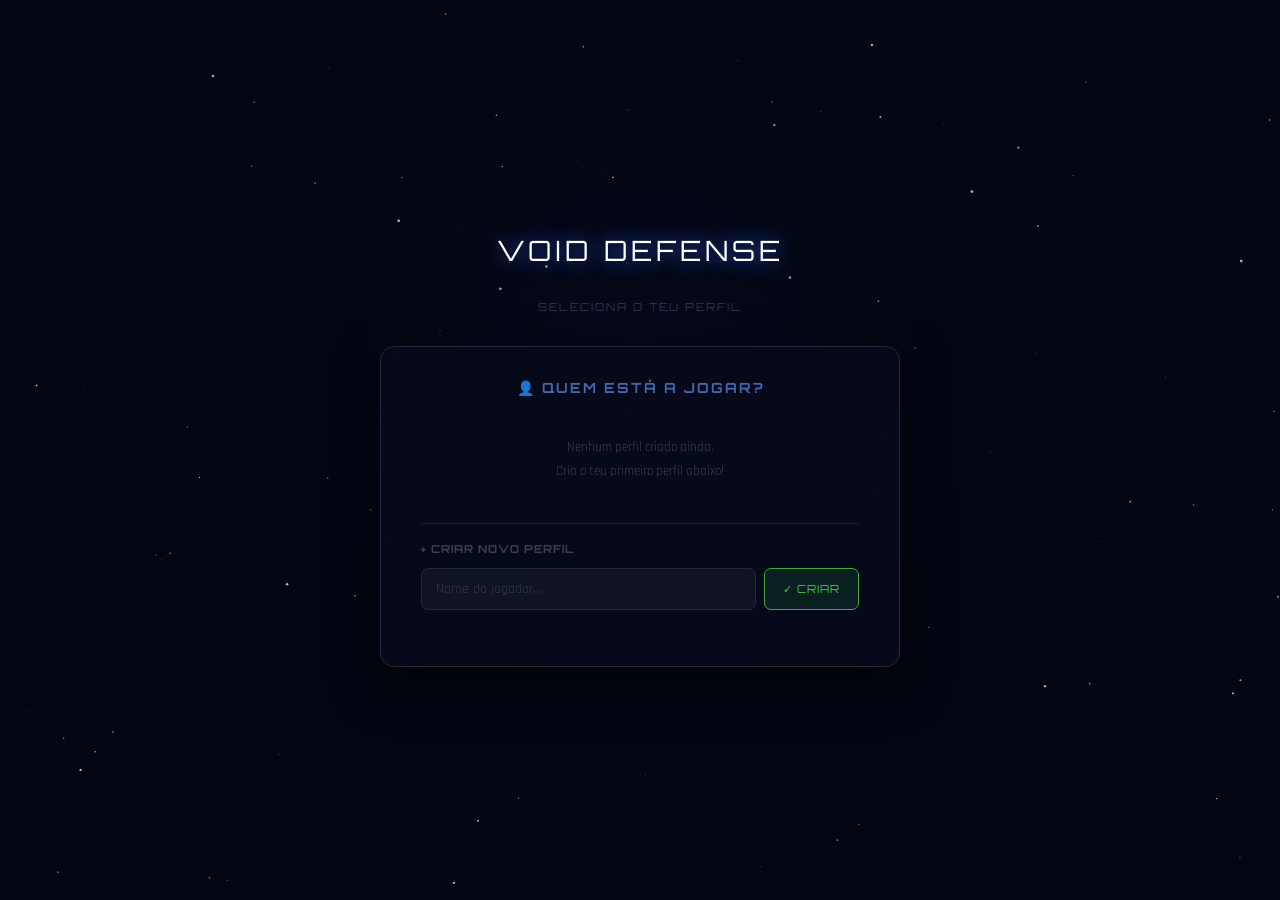
==== game.html @ 189f4046 "Add files via upload" ====
<!DOCTYPE html>
<html lang="pt">
<head>
<meta charset="UTF-8">
<meta name="viewport" content="width=device-width,initial-scale=1.0">
<title>Void Defense — Jogo</title>
<link href="https://fonts.googleapis.com/css2?family=Orbitron:wght@400;700;900&family=Rajdhani:wght@400;600;700&display=swap" rel="stylesheet">
<link rel="stylesheet" href="css/style.css">
<style>
/* ── Painel de teclas (overlay) ── */
#keys-panel{display:none;position:fixed;top:50%;left:50%;transform:translate(-50%,-50%);
  background:rgba(4,8,22,0.97);border:1px solid #2a3a5a;border-radius:12px;
  padding:24px 32px;z-index:999;min-width:320px;}
#keys-panel.show{display:block;}
#keys-panel h3{font-family:'Orbitron',sans-serif;font-size:13px;color:#88ccff;margin-bottom:14px;text-align:center;}
#keys-panel table{width:100%;border-collapse:collapse;}
#keys-panel td{padding:4px 8px;font-size:12px;font-family:'Rajdhani',sans-serif;}
#keys-panel td:first-child{color:#ffd700;font-weight:bold;width:80px;}
#keys-panel td:last-child{color:#e8eaf0;}
#keys-panel tr:hover td{background:rgba(255,255,255,0.04);}
/* ── Pause overlay ── */
#pause-overlay{display:none;position:fixed;top:0;left:0;width:100%;height:100%;
  background:rgba(0,0,0,0.7);z-index:997;align-items:center;justify-content:center;}
#pause-overlay.show{display:flex;}
#pause-overlay h1{font-family:'Orbitron',sans-serif;font-size:52px;color:#fff;
  text-shadow:0 0 30px #4488ff;}
/* ══ BARRA DE TROPAS ════════════════════════════════════════════════ */
#troop-bar{
  position:fixed;height:68px;
  background:linear-gradient(to bottom,rgba(4,8,22,0.97),rgba(2,4,14,0.99));
  border-top:1px solid #1a2436;
  display:flex;align-items:center;padding:0 8px 0 14px;gap:5px;z-index:10;
  transform-origin:bottom left;box-sizing:border-box;
  box-shadow:0 -4px 20px rgba(0,0,0,0.6);
}
.troop-slot{
  display:flex;flex-direction:column;align-items:center;justify-content:center;
  width:94px;height:56px;border:1px solid #1e2a3a;border-radius:7px;
  background:rgba(255,255,255,0.03);cursor:pointer;position:relative;
  transition:.12s;flex-shrink:0;
}
.troop-slot:hover{border-color:#3366cc;background:rgba(20,60,180,0.14);}
.troop-slot.active{
  border-color:#44cc44;border-width:2px;
  background:rgba(10,120,50,0.20);
  box-shadow:0 0 12px rgba(50,200,80,0.35);
}
.troop-slot.no-gold{opacity:.32;pointer-events:none;}
.troop-slot .key{
  position:absolute;top:3px;left:5px;
  font-family:'Orbitron',sans-serif;font-size:8px;
  color:#334;background:rgba(0,0,0,0.5);padding:0 3px;border-radius:2px;
}
.troop-slot.active .key{color:#22bb44;}
.troop-slot .dot{width:16px;height:16px;border-radius:3px;margin-bottom:2px;flex-shrink:0;box-shadow:0 1px 5px rgba(0,0,0,0.6);}
.troop-slot .name{font-family:'Orbitron',sans-serif;font-size:8px;color:#b0bcc8;text-align:center;max-width:88px;overflow:hidden;text-overflow:ellipsis;white-space:nowrap;}
.troop-slot.active .name{color:#44ee66;}
.troop-slot .cost{font-family:'Orbitron',sans-serif;font-size:8px;color:#aa8822;margin-top:1px;}
.troop-slot.active .cost{color:#ffe055;}
.troop-slot.mtn{border-color:#5a6a5a;}.troop-slot.mtn .name::before{content:'⛰ ';}
.troop-slot.support{border-color:#664488;}
/* ══ BOTÕES FLUTUANTES ══════════════════════════════════════════════ */
.game-btn{
  position:fixed;z-index:20;
  font-family:'Orbitron',sans-serif;font-size:9px;letter-spacing:0.5px;
  background:rgba(3,6,18,0.9);border:1px solid #1e2a3a;
  color:#445566;padding:5px 10px;border-radius:5px;cursor:pointer;transition:.12s;
}
.game-btn:hover{border-color:#334455;color:#8899aa;}
#btn-menu{top:6px;left:6px;}
#btn-menu:hover{border-color:#aa4422;color:#ff7755;}
#btn-keys{top:62px;right:84px;}
#btn-keys:hover{border-color:#aa8822;color:#ffd044;}
#btn-pause{top:62px;right:4px;}
#btn-pause:hover{border-color:#2255aa;color:#6699dd;}

/* ══ MINI-JANELA (Picture-in-Picture) ══════════════════════════════ */
#btn-pip{top:6px;right:6px;}
#btn-pip:hover{border-color:#7733cc;color:#bb88ff;}

#pip-window{
  display:none;position:fixed;z-index:500;
  width:340px;height:255px;
  background:#03050c;
  border:2px solid #3a4a6a;border-radius:10px;
  overflow:hidden;
  box-shadow:0 12px 40px rgba(0,0,0,0.7);
  cursor:move;
  resize:both;
  min-width:240px;min-height:180px;
  max-width:680px;max-height:520px;
}
#pip-window.show{display:block;}
#pip-header{
  height:26px;background:rgba(10,15,30,0.95);
  display:flex;align-items:center;justify-content:space-between;
  padding:0 8px;border-bottom:1px solid #2a3a5a;
  font-family:'Orbitron',sans-serif;font-size:9px;color:#6688aa;
  user-select:none;
}
#pip-close{cursor:pointer;color:#553333;font-size:13px;padding:0 4px;}
#pip-close:hover{color:#ff6666;}
#pip-canvas-wrap{width:100%;height:calc(100% - 26px);position:relative;overflow:hidden;}
#pip-canvas-wrap canvas{position:absolute;top:0;left:0;width:100%;height:100%;}
#pip-resize-handle{
  position:absolute;bottom:2px;right:2px;width:12px;height:12px;
  cursor:nwse-resize;opacity:0.4;
}

/* ── Modal de upgrade de torre (diferente do menu de construção) ── */
#upgrade-modal{display:none;position:fixed;background:rgba(6,10,24,0.98);
  border:1px solid #4488ff;border-radius:10px;padding:16px;width:240px;z-index:50;
  box-shadow:0 8px 24px rgba(0,0,0,0.5);}
#upgrade-modal.show{display:block;}
#upgrade-modal .hdr{display:flex;justify-content:space-between;align-items:center;
  margin-bottom:10px;padding-bottom:8px;border-bottom:1px solid #2a3a5a;}
#upgrade-modal .hdr h4{font-family:'Orbitron',sans-serif;font-size:12px;color:#fff;}
#upgrade-modal .hdr .close{cursor:pointer;color:#667788;font-size:14px;}
#upgrade-modal .hdr .close:hover{color:#ff6666;}
#upgrade-modal .lvl-track{display:flex;gap:4px;margin-bottom:12px;}
#upgrade-modal .lvl-dot{flex:1;height:6px;border-radius:3px;background:#1a2438;}
#upgrade-modal .lvl-dot.filled{background:#4488ff;}
#upgrade-modal .stat-compare{display:grid;grid-template-columns:1fr auto auto;
  gap:4px 8px;font-size:11px;margin-bottom:12px;align-items:center;}
#upgrade-modal .stat-compare .lbl{color:#8892aa;}
#upgrade-modal .stat-compare .cur{color:#e8eaf0;text-align:right;}
#upgrade-modal .stat-compare .nxt{color:#44ff88;text-align:right;font-weight:bold;}
#upgrade-modal .arrow{color:#445566;font-size:9px;}
#upgrade-modal button{width:100%;padding:9px;font-family:'Orbitron',sans-serif;
  font-size:10px;border-radius:6px;cursor:pointer;border:1px solid;margin-bottom:6px;}
#upgrade-modal .btn-up{background:rgba(0,150,255,0.15);border-color:#4488ff;color:#88ccff;}
#upgrade-modal .btn-up:hover{background:rgba(0,170,255,0.25);}
#upgrade-modal .btn-up:disabled{opacity:.35;cursor:not-allowed;}
#upgrade-modal .btn-sell{background:rgba(200,50,50,0.12);border-color:#cc4422;color:#ff6644;}
#upgrade-modal .btn-sell:hover{background:rgba(220,60,60,0.22);}
#upgrade-modal .maxed{text-align:center;color:#ffd700;font-family:'Orbitron',sans-serif;
  font-size:11px;padding:10px 0;}
#upgrade-modal .aura-info{font-size:11px;color:#cc99ff;line-height:1.5;margin-bottom:12px;}

/* ── Ecrã de boas-vindas (explica mecânicas) ── */
#intro-overlay{display:none;position:fixed;top:0;left:0;width:100%;height:100%;
  background:rgba(0,0,0,0.85);z-index:1000;align-items:center;justify-content:center;}
#intro-overlay.show{display:flex;}
#intro-box{background:rgba(6,10,24,0.98);border:1px solid #2a3a5a;border-radius:14px;
  padding:32px 40px;max-width:560px;width:90%;max-height:85vh;overflow-y:auto;}
#intro-box h2{font-family:'Orbitron',sans-serif;font-size:18px;color:#fff;
  text-align:center;margin-bottom:6px;text-shadow:0 0 16px #3366ff;}
#intro-box .sub{text-align:center;font-size:11px;color:#556677;margin-bottom:20px;}
.intro-row{display:flex;align-items:flex-start;gap:12px;margin-bottom:14px;
  padding:10px;background:rgba(255,255,255,0.03);border-radius:8px;border:1px solid #1a2438;}
.intro-icon{font-size:20px;width:32px;text-align:center;flex-shrink:0;}
.intro-text strong{display:block;font-family:'Orbitron',sans-serif;font-size:11px;margin-bottom:3px;}
.intro-text span{font-size:12px;color:#9aa8ba;line-height:1.4;}
#intro-box button{width:100%;margin-top:12px;padding:13px;font-family:'Orbitron',sans-serif;
  font-size:13px;letter-spacing:1px;background:#0a2212;border:2px solid #44cc44;
  color:#44ff66;border-radius:8px;cursor:pointer;}
#intro-box button:hover{background:#0e3018;}
</style>
</head>
<body>
<canvas id="gc"></canvas>

<!-- Barra de tropas (baixo) -->
<div id="troop-bar"></div>

<!-- Botões flutuantes -->
<button id="btn-menu"  class="game-btn" onclick="goToMenu()">☰ MENU</button>
<button id="btn-keys"  class="game-btn" onclick="toggleKeys()">? TECLAS</button>
<button id="btn-pause" class="game-btn" onclick="togglePause()">⏸ PAUSA</button>
<button id="btn-pip"   class="game-btn" onclick="togglePip()" title="Mini-janela: continua a ver o jogo enquanto navegas noutra zona da página">🗗 MINI-JANELA</button>

<!-- Mini-janela arrastável (picture-in-picture do jogo) -->
<div id="pip-window">
  <div id="pip-header">
    <span>🎮 VOID DEFENSE — em curso</span>
    <span id="pip-close" onclick="togglePip()">✕</span>
  </div>
  <div id="pip-canvas-wrap"></div>
  <div id="pip-resize-handle">⤡</div>
</div>

<!-- Overlay de pausa -->
<div id="pause-overlay">
  <div style="text-align:center;">
    <h1>PAUSADO</h1>
    <p style="color:#8892aa;font-family:Rajdhani,sans-serif;font-size:16px;margin-top:12px;">Prima P ou clica para continuar</p>
  </div>
</div>

<!-- Painel de teclas -->
<div id="keys-panel">
  <h3>📋 CONTROLOS</h3>
  <table>
    <tr><td>1 — 5</td><td>Selecionar tropa do loadout</td></tr>
    <tr><td>N / ESPAÇO</td><td>Próxima onda</td></tr>
    <tr><td>P</td><td>Pausar / Continuar</td></tr>
    <tr><td>S</td><td>Guardar jogo</td></tr>
    <tr><td>C</td><td>Abrir Codex</td></tr>
    <tr><td>? ou /</td><td>Mostrar/ocultar este painel</td></tr>
    <tr><td>ESC</td><td>Cancelar / Fechar overlays</td></tr>
    <tr><td>⛏ botão</td><td>Modo destruição de pedras ($40)</td></tr>
    <tr><td>Click mapa</td><td>Colocar tropa selecionada</td></tr>
    <tr><td>Click torre</td><td>Ver info / Upgrade / Vender</td></tr>
    <tr><td>Click direito</td><td>Cancelar seleção</td></tr>
  </table>
  <div style="text-align:center;margin-top:14px;">
    <button onclick="toggleKeys()" style="font-family:Orbitron,sans-serif;font-size:10px;
      padding:6px 20px;border-radius:5px;cursor:pointer;background:#0a1428;
      border:1px solid #4488ff;color:#88aaff;">FECHAR</button>
  </div>
</div>

<!-- Modal de upgrade de torre -->
<div id="upgrade-modal">
  <div class="hdr">
    <h4 id="up-name">TORRE</h4>
    <span class="close" onclick="closeUpgradeModal()">✕</span>
  </div>
  <div class="lvl-track" id="up-track"></div>
  <div id="up-body"></div>
</div>

<!-- Ecrã de boas-vindas / tutorial -->
<div id="intro-overlay">
  <div id="intro-box">
    <h2>BEM-VINDO AO VOID DEFENSE</h2>
    <div class="sub">O que cada elemento do ecrã significa:</div>

    <div class="intro-row">
      <div class="intro-icon" style="color:#44cc44;">❤</div>
      <div class="intro-text">
        <strong style="color:#44cc44;">BARRA VERMELHA/VERDE (canto superior esq.) — HP DA BASE</strong>
        <span>Se chegar a 0, perdes o jogo. Inimigos que alcançam o fim do caminho tiram-te HP.</span>
      </div>
    </div>

    <div class="intro-row">
      <div class="intro-icon" style="color:#ffd700;">$</div>
      <div class="intro-text">
        <strong style="color:#ffd700;">OURO ($)</strong>
        <span>Usado para construir e fazer upgrade de torres. Ganha-se matando inimigos e completando ondas.</span>
      </div>
    </div>

    <div class="intro-row">
      <div class="intro-icon" style="color:#00ccff;">~</div>
      <div class="intro-text">
        <strong style="color:#00ccff;">ENERGIA (barra azul)</strong>
        <span>Alimenta as tuas torres — cada uma consome energia/segundo. Se acabar, as torres desligam-se! Regenera sozinha lentamente.</span>
      </div>
    </div>

    <div class="intro-row">
      <div class="intro-icon" style="color:#ff4466;">🩸</div>
      <div class="intro-text">
        <strong style="color:#ff4466;">SANGUE</strong>
        <span>Zombies derrotados largam sangue no mapa — clica em "COLETAR SANGUE" para o apanhar. Usa-o para curar a base ou ativar buffs temporários. Converte-se automaticamente em energia aos poucos.</span>
      </div>
    </div>

    <div class="intro-row">
      <div class="intro-icon">⛏</div>
      <div class="intro-text">
        <strong>DESTRUIR PEDRAS</strong>
        <span>Algumas pedras cinzentas bloqueiam o terreno. Clica no botão "⛏ PEDRAS" no topo e depois numa pedra para a destruir por ouro, libertando espaço para construir.</span>
      </div>
    </div>

    <div class="intro-row">
      <div class="intro-icon">⛰</div>
      <div class="intro-text">
        <strong>TILES DE MONTANHA</strong>
        <span>Apenas tropas especiais de montanha (Artilharia, Observador) podem ser colocadas aí — reconhece-se pela textura rochosa elevada.</span>
      </div>
    </div>

    <div class="intro-row">
      <div class="intro-icon">⌨</div>
      <div class="intro-text">
        <strong>BARRA DE TROPAS (baixo do ecrã)</strong>
        <span>O teu loadout (até 5 tropas). Clica ou usa as teclas 1-5 para selecionar, depois clica no mapa para construir.</span>
      </div>
    </div>

    <div class="intro-row">
      <div class="intro-icon">⏭</div>
      <div class="intro-text">
        <strong>SALTAR ONDA</strong>
        <span>Enquanto uma onda decorre, podes saltá-la a qualquer momento (botão laranja no painel direito). Remove os inimigos restantes e dá-te a recompensa base — mas sem o bónus de rapidez.</span>
      </div>
    </div>

    <button onclick="closeIntro()">ENTENDI — VAMOS DEFENDER A BASE!</button>
  </div>
</div>

<!-- Scripts (ordem importa!) -->
<script src="js/config.js"></script>
<script src="js/utils.js"></script>
<script src="js/particles.js"></script>
<script src="js/items.js"></script>
<script src="js/map.js"></script>
<script src="js/codex.js"></script>
<script src="js/enemy.js"></script>
<script src="js/tower.js"></script>
<script src="js/projectile.js"></script>
<script src="js/economy.js"></script>
<script src="js/waves.js"></script>
<script src="js/save.js"></script>
<script src="js/ui.js"></script>
<script src="js/game.js"></script>
<script src="js/profile.js"></script>

<script>
// ── Alinha a barra de tropas com a área real do canvas (responsivo) ──
function alignTroopBar() {
  var canvas = document.getElementById('gc');
  var bar = document.getElementById('troop-bar');
  if (!canvas || !bar) return;
  var rect = canvas.getBoundingClientRect();
  var scale = rect.width / 1280; // C.W
  bar.style.width  = (1048) + 'px';
  bar.style.left   = rect.left + 'px';
  bar.style.bottom = (window.innerHeight - rect.bottom) + 'px';
  bar.style.transform = 'scale(' + scale + ')';
}
window.addEventListener('resize', alignTroopBar);
setTimeout(alignTroopBar, 100);
setInterval(alignTroopBar, 500); // garante alinhamento mesmo após mudanças de layout

// ── Barra de tropas (HTML, sincronizada com G.loadout) ──────────
function updateTroopBar() {
  var bar = document.getElementById('troop-bar');
  if (!bar || typeof G === 'undefined') return;
  bar.innerHTML = '';

  // Label lateral
  var lbl = document.createElement('div');
  lbl.style.cssText = 'font-family:Orbitron,sans-serif;font-size:7px;color:#1e2a3a;letter-spacing:2px;writing-mode:vertical-rl;transform:rotate(180deg);flex-shrink:0;margin-right:2px;';
  lbl.textContent = 'TROPAS';
  bar.appendChild(lbl);

  var loadout = G.loadout || [];
  for (var i = 0; i < loadout.length; i++) {
    var id = loadout[i];
    var cf = C.TW_DEF[id]; if (!cf) continue;
    var canAfford = typeof ECO !== 'undefined' && ECO.can(cf.cost);
    var isActive  = typeof UI !== 'undefined' && UI.placing === id;
    var isMtn     = !!cf.mountainOnly;
    var isSupport = !!cf.support;

    var slot = document.createElement('div');
    var cls = 'troop-slot';
    if (isActive)   cls += ' active';
    if (!canAfford) cls += ' no-gold';
    if (isMtn)      cls += ' mtn';
    if (isSupport)  cls += ' support';
    slot.className = cls;
    slot.title = cf.name + (isMtn?' (⛰ só em montanha)':isSupport?' (suporte)':'')
               + '\n' + cf.desc + '\nCusto: $' + cf.cost
               + (isMtn?'\nApenas colocável em tiles de montanha (⛰)':'')
               + (isSupport?'\nNão ataca — emite aura para torres próximas':'');

    // Tecla de atalho
    var keyEl = document.createElement('span');
    keyEl.className = 'key'; keyEl.textContent = i+1;
    slot.appendChild(keyEl);

    // Dot de cor (maior, com borda)
    var dotEl = document.createElement('div');
    dotEl.className = 'dot';
    dotEl.style.background = cf.col.top;
    dotEl.style.border = '1px solid ' + (isActive ? '#44cc44' : 'rgba(0,0,0,0.4)');
    slot.appendChild(dotEl);

    // Nome
    var nameEl = document.createElement('span');
    nameEl.className = 'name';
    var nameStr = cf.name;
    if (isMtn) nameStr = '⛰ ' + nameStr;
    else if (isSupport) nameStr = '⚡ ' + nameStr;
    nameEl.textContent = nameStr;
    slot.appendChild(nameEl);

    // Custo — cor muda consoante podes pagar
    var costEl = document.createElement('span');
    costEl.className = 'cost';
    costEl.style.color = canAfford ? '#ccaa33' : '#662222';
    costEl.textContent = '$' + cf.cost;
    slot.appendChild(costEl);

    // Barra de "não podes pagar" overlay visual
    if (!canAfford) {
      var lock = document.createElement('div');
      lock.style.cssText = 'position:absolute;inset:0;border-radius:6px;background:rgba(0,0,0,0.25);display:flex;align-items:center;justify-content:center;font-size:12px;';
      lock.textContent = '🔒';
      slot.appendChild(lock);
    }

    (function(tid) {
      slot.addEventListener('click', function() {
        if (G && G.state === 'playing') {
          UI.placing = (UI.placing === tid) ? null : tid;
          UI.selT = null; G.sTwr = null;
          updateTroopBar();
        }
      });
    })(id);
    bar.appendChild(slot);
  }

  // Separador + indicador de modo destruição
  if (typeof UI !== 'undefined' && UI.destroyMode) {
    var sep = document.createElement('div');
    sep.style.cssText = 'width:1px;height:40px;background:#1e2a3a;flex-shrink:0;margin:0 4px;';
    bar.appendChild(sep);
    var dm = document.createElement('div');
    dm.style.cssText = 'display:flex;flex-direction:column;align-items:center;justify-content:center;padding:6px 10px;border:1px solid #cc8800;border-radius:7px;background:rgba(200,120,0,0.15);flex-shrink:0;cursor:pointer;';
    dm.innerHTML = '<span style="font-size:14px;">⛏</span><span style="font-family:Orbitron,sans-serif;font-size:7px;color:#ffcc44;margin-top:2px;">MODO PEDRAS</span>';
    dm.onclick = function() { if(UI) { UI.destroyMode=false; updateTroopBar(); } };
    bar.appendChild(dm);
  }
}
// Atualiza 10x/seg
setInterval(updateTroopBar, 100);

// ── Modal de upgrade de torre (substitui o pequeno painel do canvas) ──
var lastSelTower = null;
function syncUpgradeModal() {
  if (!G || typeof UI === 'undefined') return;
  var t = UI.selT;
  var modal = document.getElementById('upgrade-modal');

  if (!t || G.state !== 'playing') {
    modal.classList.remove('show');
    lastSelTower = null;
    return;
  }

  modal.classList.add('show');

  // Posiciona o modal perto da torre, dentro dos limites do ecrã
  var canvas = document.getElementById('gc');
  var rect = canvas.getBoundingClientRect();
  var scale = rect.width / 1280;
  var iso = U.iso(t.col, t.row);
  var screenX = rect.left + iso.x * scale;
  var screenY = rect.top + iso.y * scale;
  var modalW = 240;
  var left = Math.min(Math.max(8, screenX + 20), window.innerWidth - modalW - 8);
  var top  = Math.min(Math.max(8, screenY - 80), window.innerHeight - 280);
  modal.style.left = left + 'px';
  modal.style.top  = top + 'px';

  var cf = C.TW_DEF[t.type];
  document.getElementById('up-name').textContent = cf.name.toUpperCase() + (t.support ? ' ⚡' : ' LV' + t.level);

  // Track de níveis (3 pontos)
  var track = document.getElementById('up-track'); track.innerHTML = '';
  if (!t.support) {
    for (var i = 1; i <= 3; i++) {
      var dot = document.createElement('div');
      dot.className = 'lvl-dot' + (i <= t.level ? ' filled' : '');
      track.appendChild(dot);
    }
  }

  var body = document.getElementById('up-body');

  if (t.support) {
    // Torre de suporte: mostra info da aura, sem upgrade
    body.innerHTML =
      '<div class="aura-info">' +
        '⚡ Aura <b>' + t.auraType.toUpperCase() + '</b>: +' + Math.floor((t.auraMult-1)*100) + '%<br>' +
        'Raio de efeito: <b>' + t.auraRange + '</b> tiles<br>' +
        'Consumo: <b>' + t.drain + '</b> energia/s<br><br>' +
        '<span style="color:#8892aa;">Todas as torres normais dentro do raio recebem o bónus automaticamente.</span>' +
      '</div>' +
      '<button class="btn-sell" onclick="sellSelectedTower()">VENDER &nbsp;$' + t.sell + '</button>';
  } else if (t.level >= 3) {
    body.innerHTML =
      '<div class="maxed">★★ NÍVEL MÁXIMO ★★</div>' +
      buildStatRows(t, null) +
      '<button class="btn-sell" onclick="sellSelectedTower()">VENDER &nbsp;$' + t.sell + '</button>';
  } else {
    var upCost = t.getUpgCost();
    var canAfford = ECO.can(upCost);
    var nextLv = t.level; // índice do array upgDmg para o PRÓXIMO nível
    var nextDmg   = Math.floor(t.baseDmg * cf.upgDmg[nextLv]);
    var nextRange = (t.baseRange * cf.upgRange[nextLv]).toFixed(1);
    var nextRate  = (t.baseRate * cf.upgRate[nextLv]).toFixed(2);

    body.innerHTML =
      buildStatRows(t, {dmg:nextDmg, range:nextRange, rate:nextRate}) +
      '<button class="btn-up" id="up-btn" ' + (canAfford?'':'disabled') + ' onclick="upgradeSelectedTower()">' +
        '⬆ UPGRADE PARA LV' + (t.level+1) + ' &nbsp;—&nbsp; $' + upCost +
      '</button>' +
      '<button class="btn-sell" onclick="sellSelectedTower()">VENDER &nbsp;$' + t.sell + '</button>';
  }
}

function buildStatRows(t, next) {
  var rows = [['Dano', t.dmg, next?next.dmg:null],
              ['Alcance', t.range.toFixed(1), next?next.range:null],
              ['Cadência', t.rate.toFixed(2)+'/s', next?next.rate+'/s':null]];
  if (t.aoe) rows.push(['AOE', t.aoe, next?t.aoe:null]); // AOE não muda com upgrade atualmente
  var html = '<div class="stat-compare">';
  rows.forEach(function(r){
    html += '<span class="lbl">'+r[0]+'</span><span class="cur">'+r[1]+'</span>';
    html += next ? '<span class="nxt">→ '+r[2]+'</span>' : '<span></span>';
  });
  html += '</div>';
  return html;
}

function upgradeSelectedTower() {
  if (!UI.selT) return;
  var t = UI.selT, uc = t.getUpgCost();
  if (ECO.can(uc) && t.level < 3) {
    ECO.spend(uc); t.upgrade();
    if (t.level === 3) CODEX.onMaxed();
    var p = U.iso(t.col, t.row);
    PS.txt(p.x, p.y-40, 'UPGRADE LV'+t.level, '#ffd700', 12);
    syncUpgradeModal();
  }
}

function sellSelectedTower() {
  if (!UI.selT) return;
  var t = UI.selT, ip = U.iso(t.col, t.row);
  ECO.addG(t.sell); PS.txt(ip.x, ip.y-30, '+'+t.sell+' CR', C.P.gold);
  MAP.clrT(t.col, t.row);
  var idx = G.towers.indexOf(t); if (idx>=0) G.towers.splice(idx,1);
  UI.selT = null; G.sTwr = null;
  closeUpgradeModal();
}

function closeUpgradeModal() {
  UI.selT = null; G.sTwr = null;
  document.getElementById('upgrade-modal').classList.remove('show');
}

setInterval(syncUpgradeModal, 100);

// ── Mini-janela (Picture-in-Picture) ────────────────────────────
// Mostra uma cópia ao vivo do canvas principal numa janela flutuante,
// arrastável e redimensionável, sempre por cima do resto da interface.
// NOTA: isto funciona DENTRO desta página (ex: enquanto vês o Codex
// ou o painel de save). Não é possível manter o jogo a correr ao
// navegar para outra página (menu.html) — isso é uma limitação de
// qualquer site, o JS para quando se sai da página.
var pipActive = false, pipCanvas = null, pipCtx = null;

function togglePip() {
  pipActive = !pipActive;
  var win = document.getElementById('pip-window');
  win.classList.toggle('show', pipActive);
  if (pipActive && !pipCanvas) {
    pipCanvas = document.createElement('canvas');
    pipCanvas.width = 1280; pipCanvas.height = 720;
    document.getElementById('pip-canvas-wrap').appendChild(pipCanvas);
    pipCtx = pipCanvas.getContext('2d');
    requestAnimationFrame(pipLoop);
  }
}

function pipLoop() {
  if (pipActive && pipCtx && G && G.canvas) {
    pipCtx.drawImage(G.canvas, 0, 0, 1280, 720);
  }
  if (pipActive) requestAnimationFrame(pipLoop);
}

// ── Arrastar a mini-janela ──────────────────────────────────────
(function() {
  var win = document.getElementById('pip-window');
  var header = document.getElementById('pip-header');
  var dragging = false, offX = 0, offY = 0;

  // Posição inicial: canto superior direito
  win.style.top = '76px';
  win.style.right = '12px';

  header.addEventListener('mousedown', function(e) {
    dragging = true;
    var rect = win.getBoundingClientRect();
    offX = e.clientX - rect.left;
    offY = e.clientY - rect.top;
    win.style.right = 'auto'; // muda para left-based depois do primeiro drag
    e.preventDefault();
  });
  document.addEventListener('mousemove', function(e) {
    if (!dragging) return;
    var x = e.clientX - offX, y = e.clientY - offY;
    x = Math.max(0, Math.min(window.innerWidth - win.offsetWidth, x));
    y = Math.max(0, Math.min(window.innerHeight - win.offsetHeight, y));
    win.style.left = x + 'px';
    win.style.top = y + 'px';
  });
  document.addEventListener('mouseup', function() { dragging = false; });

  // Touch support (mobile)
  header.addEventListener('touchstart', function(e) {
    dragging = true;
    var t = e.touches[0], rect = win.getBoundingClientRect();
    offX = t.clientX - rect.left; offY = t.clientY - rect.top;
    win.style.right = 'auto';
  });
  document.addEventListener('touchmove', function(e) {
    if (!dragging) return;
    var t = e.touches[0];
    var x = Math.max(0, Math.min(window.innerWidth - win.offsetWidth, t.clientX - offX));
    var y = Math.max(0, Math.min(window.innerHeight - win.offsetHeight, t.clientY - offY));
    win.style.left = x + 'px'; win.style.top = y + 'px';
  });
  document.addEventListener('touchend', function() { dragging = false; });
})();

// ── Perfil ativo: guarda dados ao sair da página ────────────────
window.addEventListener('beforeunload', function() {
  if (typeof PROFILE !== 'undefined') PROFILE.save();
});
(function() {
  if (typeof PROFILE !== 'undefined') {
    var id = PROFILE.activeId();
    if (!id || !PROFILE.list().some(function(p){ return p.id === id; })) {
      window.location.href = 'login.html';
    }
  }
})();

// ── Pausa ──────────────────────────────────────────────────────
function goToMenu() {
  if (G && G.state === 'playing') {
    if (!confirm('Voltar ao menu? O jogo é guardado automaticamente.')) return;
    SAVE.save(0);
  }
  if (typeof PROFILE !== 'undefined') PROFILE.save();
  window.location.href = 'menu.html';
}
function togglePause() {
  if (!G || G.state !== 'playing') return;
  G.paused = !G.paused;
  document.getElementById('pause-overlay').classList.toggle('show', G.paused);
  document.getElementById('btn-pause').textContent = G.paused ? '▶ CONTINUAR' : '⏸ PAUSA';
}
document.getElementById('pause-overlay').addEventListener('click', togglePause);

// ── Teclas ─────────────────────────────────────────────────────
function toggleKeys() {
  var p = document.getElementById('keys-panel');
  p.classList.toggle('show');
}

// (Nota: o "saltar onda" agora é um botão sempre visível no painel direito
// do canvas — ver ui.js _wctrl/_skipBtn e game.js G.skipWave().)

// ── Ecrã de boas-vindas (mostra uma vez por sessão de jogo) ────
var introShown = false;
function closeIntro() {
  document.getElementById('intro-overlay').classList.remove('show');
  if (G) G.paused = false;
}
setInterval(function() {
  if (!G) return;
  if (G.state === 'playing' && !introShown) {
    introShown = true;
    G.paused = true;
    document.getElementById('intro-overlay').classList.add('show');
  }
  if (G.state === 'menu') introShown = false; // reset se voltar ao menu interno
}, 200);

// ── Sincroniza pausa com tecla P do game.js ────────────────────
setInterval(function(){
  if (G && G.paused !== undefined) {
    document.getElementById('pause-overlay').classList.toggle('show', G.paused);
    document.getElementById('btn-pause').textContent = G.paused ? '▶ CONTINUAR' : '⏸ PAUSA';
  }
}, 100);
</script>
</body>
</html>
---- css/style.css ----
*,*::before,*::after{box-sizing:border-box;margin:0;padding:0}
html,body{
  width:100%;height:100%;overflow:hidden;
  background:#03050c;
  display:flex;align-items:center;justify-content:center;
  font-family:'Rajdhani','Segoe UI',sans-serif;
}
canvas{display:block}
::-webkit-scrollbar{width:0;height:0}
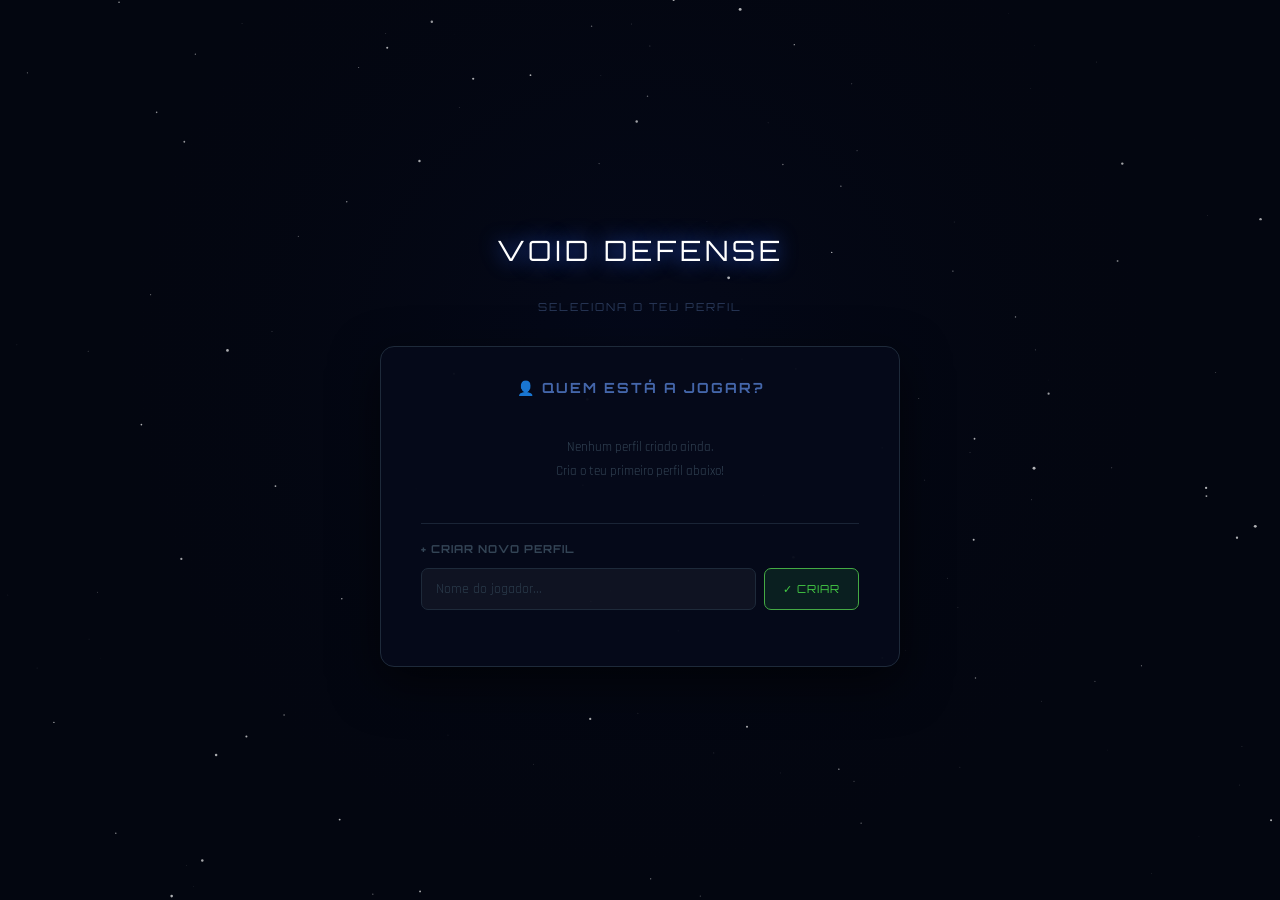
==== commit 7bea61a8: "Move todos os ficheiros do jogo para a raiz do repositorio" ====
--- a/game.html
+++ b/game.html
@@ -285,8 +285,8 @@
     <div class="intro-row">
       <div class="intro-icon">⏭</div>
       <div class="intro-text">
-        <strong>SALTAR ONDA</strong>
-        <span>Enquanto uma onda decorre, podes saltá-la a qualquer momento (botão laranja no painel direito). Remove os inimigos restantes e dá-te a recompensa base — mas sem o bónus de rapidez.</span>
+        <strong>PARAR REFORÇOS</strong>
+        <span>Enquanto uma onda decorre, podes cortar os reforços futuros a qualquer momento (botão laranja no painel direito) — mas os inimigos que já estão no mapa continuam lá, tens de os derrotar ou eles chegam à base normalmente. Recebes a recompensa base assim que o mapa ficar limpo — sem o bónus de rapidez.</span>
       </div>
     </div>
 
@@ -329,12 +329,27 @@
 setInterval(alignTroopBar, 500); // garante alinhamento mesmo após mudanças de layout
 
 // ── Barra de tropas (HTML, sincronizada com G.loadout) ──────────
-function updateTroopBar() {
+// ── Barra de tropas: construção separada da atualização visual ──
+// BUG CORRIGIDO: antes, updateTroopBar() destruía e recriava TODOS os
+// elementos a cada 100ms (setInterval). Se largasses o clique exatamente
+// quando o intervalo disparava a meio do gesto (mousedown→mouseup), o
+// elemento onde clicaste desaparecia antes do evento 'click' disparar —
+// o clique perdia-se, de forma intermitente e difícil de notar. As teclas
+// funcionavam sempre porque não dependem de elementos DOM.
+// Agora: os elementos são criados UMA VEZ (só quando o loadout muda) com
+// os seus listeners de clique permanentes; a função que corre a cada
+// 100ms só ATUALIZA classes/texto de elementos já existentes, nunca os
+// substitui.
+var troopSlotEls = {}; // tipo de torre → elemento DOM persistente
+var troopBarLoadoutSig = null;
+var troopDestroyIndicator = null;
+
+function buildTroopBar() {
   var bar = document.getElementById('troop-bar');
   if (!bar || typeof G === 'undefined') return;
   bar.innerHTML = '';
-
-  // Label lateral
+  troopSlotEls = {};
+
   var lbl = document.createElement('div');
   lbl.style.cssText = 'font-family:Orbitron,sans-serif;font-size:7px;color:#1e2a3a;letter-spacing:2px;writing-mode:vertical-rl;transform:rotate(180deg);flex-shrink:0;margin-right:2px;';
   lbl.textContent = 'TROPAS';
@@ -344,88 +359,157 @@
   for (var i = 0; i < loadout.length; i++) {
     var id = loadout[i];
     var cf = C.TW_DEF[id]; if (!cf) continue;
-    var canAfford = typeof ECO !== 'undefined' && ECO.can(cf.cost);
-    var isActive  = typeof UI !== 'undefined' && UI.placing === id;
-    var isMtn     = !!cf.mountainOnly;
-    var isSupport = !!cf.support;
+    var isMtn = !!cf.mountainOnly, isSupport = !!cf.support;
 
     var slot = document.createElement('div');
-    var cls = 'troop-slot';
-    if (isActive)   cls += ' active';
-    if (!canAfford) cls += ' no-gold';
-    if (isMtn)      cls += ' mtn';
-    if (isSupport)  cls += ' support';
-    slot.className = cls;
+    slot.className = 'troop-slot' + (isMtn?' mtn':'') + (isSupport?' support':'');
     slot.title = cf.name + (isMtn?' (⛰ só em montanha)':isSupport?' (suporte)':'')
                + '\n' + cf.desc + '\nCusto: $' + cf.cost
                + (isMtn?'\nApenas colocável em tiles de montanha (⛰)':'')
                + (isSupport?'\nNão ataca — emite aura para torres próximas':'');
 
-    // Tecla de atalho
     var keyEl = document.createElement('span');
     keyEl.className = 'key'; keyEl.textContent = i+1;
     slot.appendChild(keyEl);
 
-    // Dot de cor (maior, com borda)
     var dotEl = document.createElement('div');
-    dotEl.className = 'dot';
-    dotEl.style.background = cf.col.top;
-    dotEl.style.border = '1px solid ' + (isActive ? '#44cc44' : 'rgba(0,0,0,0.4)');
+    dotEl.className = 'dot'; dotEl.style.background = cf.col.top;
+    dotEl.style.border = '1px solid rgba(0,0,0,0.4)';
     slot.appendChild(dotEl);
 
-    // Nome
     var nameEl = document.createElement('span');
     nameEl.className = 'name';
-    var nameStr = cf.name;
-    if (isMtn) nameStr = '⛰ ' + nameStr;
-    else if (isSupport) nameStr = '⚡ ' + nameStr;
-    nameEl.textContent = nameStr;
+    nameEl.textContent = (isMtn?'⛰ ':isSupport?'⚡ ':'') + cf.name;
     slot.appendChild(nameEl);
 
-    // Custo — cor muda consoante podes pagar
     var costEl = document.createElement('span');
-    costEl.className = 'cost';
-    costEl.style.color = canAfford ? '#ccaa33' : '#662222';
-    costEl.textContent = '$' + cf.cost;
+    costEl.className = 'cost'; costEl.textContent = '$' + cf.cost;
     slot.appendChild(costEl);
 
-    // Barra de "não podes pagar" overlay visual
-    if (!canAfford) {
-      var lock = document.createElement('div');
-      lock.style.cssText = 'position:absolute;inset:0;border-radius:6px;background:rgba(0,0,0,0.25);display:flex;align-items:center;justify-content:center;font-size:12px;';
-      lock.textContent = '🔒';
-      slot.appendChild(lock);
-    }
-
+    var lockEl = document.createElement('div');
+    lockEl.className = 'lock-overlay';
+    lockEl.style.cssText = 'position:absolute;inset:0;border-radius:6px;background:rgba(0,0,0,0.25);display:none;align-items:center;justify-content:center;font-size:12px;pointer-events:none;';
+    lockEl.textContent = '🔒';
+    slot.appendChild(lockEl);
+
+    // Listener permanente — anexado UMA VEZ ao elemento persistente,
+    // nunca é removido/recriado enquanto o loadout não mudar.
     (function(tid) {
       slot.addEventListener('click', function() {
         if (G && G.state === 'playing') {
           UI.placing = (UI.placing === tid) ? null : tid;
           UI.selT = null; G.sTwr = null;
-          updateTroopBar();
+          refreshTroopBarVisuals(); // reflete a seleção imediatamente, sem reconstruir
         }
       });
     })(id);
+
     bar.appendChild(slot);
-  }
-
-  // Separador + indicador de modo destruição
-  if (typeof UI !== 'undefined' && UI.destroyMode) {
-    var sep = document.createElement('div');
-    sep.style.cssText = 'width:1px;height:40px;background:#1e2a3a;flex-shrink:0;margin:0 4px;';
-    bar.appendChild(sep);
-    var dm = document.createElement('div');
-    dm.style.cssText = 'display:flex;flex-direction:column;align-items:center;justify-content:center;padding:6px 10px;border:1px solid #cc8800;border-radius:7px;background:rgba(200,120,0,0.15);flex-shrink:0;cursor:pointer;';
-    dm.innerHTML = '<span style="font-size:14px;">⛏</span><span style="font-family:Orbitron,sans-serif;font-size:7px;color:#ffcc44;margin-top:2px;">MODO PEDRAS</span>';
-    dm.onclick = function() { if(UI) { UI.destroyMode=false; updateTroopBar(); } };
-    bar.appendChild(dm);
-  }
-}
-// Atualiza 10x/seg
-setInterval(updateTroopBar, 100);
-
-// ── Modal de upgrade de torre (substitui o pequeno painel do canvas) ──
-var lastSelTower = null;
+    troopSlotEls[id] = { slot: slot, dotEl: dotEl, costEl: costEl, lockEl: lockEl };
+  }
+
+  // Indicador de modo destruição — também persistente, só alterna visibilidade
+  troopDestroyIndicator = document.createElement('div');
+  troopDestroyIndicator.style.cssText = 'display:none;align-items:center;justify-content:center;flex-direction:column;padding:6px 10px;border:1px solid #cc8800;border-radius:7px;background:rgba(200,120,0,0.15);flex-shrink:0;cursor:pointer;margin-left:4px;';
+  troopDestroyIndicator.innerHTML = '<span style="font-size:14px;">⛏</span><span style="font-family:Orbitron,sans-serif;font-size:7px;color:#ffcc44;margin-top:2px;">MODO PEDRAS</span>';
+  troopDestroyIndicator.onclick = function(){ if(UI){ UI.destroyMode=false; refreshTroopBarVisuals(); } };
+  bar.appendChild(troopDestroyIndicator);
+}
+
+// Só atualiza estado visual de elementos JÁ EXISTENTES — nunca toca na
+// estrutura do DOM, por isso nunca pode "comer" um clique em curso.
+function refreshTroopBarVisuals() {
+  if (typeof G === 'undefined' || typeof UI === 'undefined') return;
+
+  var loadout = G.loadout || [];
+  var sig = loadout.join(',');
+  if (sig !== troopBarLoadoutSig) { troopBarLoadoutSig = sig; buildTroopBar(); }
+
+  for (var id in troopSlotEls) {
+    var cf = C.TW_DEF[id]; if (!cf) continue;
+    var els = troopSlotEls[id];
+    var canAfford = typeof ECO !== 'undefined' && ECO.can(cf.cost);
+    var isActive = UI.placing === id;
+
+    els.slot.classList.toggle('active', isActive);
+    els.slot.classList.toggle('no-gold', !canAfford);
+    els.dotEl.style.border = '1px solid ' + (isActive ? '#44cc44' : 'rgba(0,0,0,0.4)');
+    els.costEl.style.color = canAfford ? '#ccaa33' : '#662222';
+    els.lockEl.style.display = canAfford ? 'none' : 'flex';
+  }
+
+  if (troopDestroyIndicator) troopDestroyIndicator.style.display = UI.destroyMode ? 'flex' : 'none';
+}
+
+// A primeira chamada a refreshTroopBarVisuals() já trata da construção
+// inicial sozinha (troopBarLoadoutSig começa a null, o que força um build
+// na primeira vez através do mesmo caminho condicional de sempre) — evita
+// ter uma chamada extra e inconsistente a buildTroopBar() aqui.
+refreshTroopBarVisuals();
+setInterval(refreshTroopBarVisuals, 100);
+
+// ── Modal de upgrade de torre — construção separada da atualização ──
+// MESMO BUG que a barra de tropas, encontrado aqui também: body.innerHTML
+// era reconstruído a cada 100ms (setInterval), destruindo os botões
+// UPGRADE/VENDER. Se largasses o clique exatamente quando o intervalo
+// disparava a meio do gesto, o botão desaparecia antes do 'click' disparar.
+// Corrigido com o mesmo padrão: os 3 "formatos" possíveis do corpo do
+// modal (suporte / nível máximo / actualizável) são construídos UMA VEZ,
+// com botões persistentes; a cada 100ms só se alterna qual está visível
+// e atualiza-se texto, nunca se destroem elementos.
+var modalEls = null;
+
+function buildUpgradeModalStructure() {
+  var body = document.getElementById('up-body');
+  body.innerHTML = ''; // única vez, para sempre — nunca mais chamado depois disto
+
+  // Bloco A: torre de suporte
+  var supportBlock = document.createElement('div');
+  var auraInfo = document.createElement('div'); auraInfo.className = 'aura-info';
+  supportBlock.appendChild(auraInfo);
+  var supportSellBtn = document.createElement('button'); supportSellBtn.className = 'btn-sell';
+  supportSellBtn.addEventListener('click', sellSelectedTower);
+  supportBlock.appendChild(supportSellBtn);
+
+  // Bloco B: nível máximo
+  var maxedBlock = document.createElement('div');
+  var maxedBanner = document.createElement('div'); maxedBanner.className = 'maxed'; maxedBanner.textContent = '★★ NÍVEL MÁXIMO ★★';
+  var maxedStats = document.createElement('div'); maxedStats.className = 'stat-compare';
+  var maxedSellBtn = document.createElement('button'); maxedSellBtn.className = 'btn-sell';
+  maxedSellBtn.addEventListener('click', sellSelectedTower);
+  maxedBlock.appendChild(maxedBanner); maxedBlock.appendChild(maxedStats); maxedBlock.appendChild(maxedSellBtn);
+
+  // Bloco C: torre normal, ainda pode fazer upgrade
+  var upgBlock = document.createElement('div');
+  var upgStats = document.createElement('div'); upgStats.className = 'stat-compare';
+  var upgBtn = document.createElement('button'); upgBtn.className = 'btn-up';
+  upgBtn.addEventListener('click', upgradeSelectedTower);
+  var upgSellBtn = document.createElement('button'); upgSellBtn.className = 'btn-sell';
+  upgSellBtn.addEventListener('click', sellSelectedTower);
+  upgBlock.appendChild(upgStats); upgBlock.appendChild(upgBtn); upgBlock.appendChild(upgSellBtn);
+
+  body.appendChild(supportBlock); body.appendChild(maxedBlock); body.appendChild(upgBlock);
+
+  modalEls = {
+    supportBlock: supportBlock, auraInfo: auraInfo,
+    maxedBlock: maxedBlock, maxedStats: maxedStats,
+    upgBlock: upgBlock, upgStats: upgStats, upgBtn: upgBtn,
+  };
+}
+
+function fillStatRows(container, t, next) {
+  var rows = [['Dano', t.dmg, next?next.dmg:null],
+              ['Alcance', t.range.toFixed(1), next?next.range:null],
+              ['Cadência', t.rate.toFixed(2)+'/s', next?next.rate+'/s':null]];
+  if (t.aoe) rows.push(['AOE', t.aoe, next?t.aoe:null]);
+  var html = '';
+  rows.forEach(function(r){
+    html += '<span class="lbl">'+r[0]+'</span><span class="cur">'+r[1]+'</span>';
+    html += next ? '<span class="nxt">→ '+r[2]+'</span>' : '<span></span>';
+  });
+  container.innerHTML = html; // só atualiza o conteúdo de dentro de um bloco que já existe, não recria botões
+}
+
 function syncUpgradeModal() {
   if (!G || typeof UI === 'undefined') return;
   var t = UI.selT;
@@ -433,13 +517,12 @@
 
   if (!t || G.state !== 'playing') {
     modal.classList.remove('show');
-    lastSelTower = null;
     return;
   }
+  if (!modalEls) buildUpgradeModalStructure();
 
   modal.classList.add('show');
 
-  // Posiciona o modal perto da torre, dentro dos limites do ecrã
   var canvas = document.getElementById('gc');
   var rect = canvas.getBoundingClientRect();
   var scale = rect.width / 1280;
@@ -455,7 +538,6 @@
   var cf = C.TW_DEF[t.type];
   document.getElementById('up-name').textContent = cf.name.toUpperCase() + (t.support ? ' ⚡' : ' LV' + t.level);
 
-  // Track de níveis (3 pontos)
   var track = document.getElementById('up-track'); track.innerHTML = '';
   if (!t.support) {
     for (var i = 1; i <= 3; i++) {
@@ -465,52 +547,35 @@
     }
   }
 
-  var body = document.getElementById('up-body');
+  // Mostra só o bloco certo, esconde os outros — nunca destrói nenhum
+  modalEls.supportBlock.style.display = t.support ? 'block' : 'none';
+  modalEls.maxedBlock.style.display   = (!t.support && t.level >= 3) ? 'block' : 'none';
+  modalEls.upgBlock.style.display     = (!t.support && t.level < 3)  ? 'block' : 'none';
 
   if (t.support) {
-    // Torre de suporte: mostra info da aura, sem upgrade
-    body.innerHTML =
-      '<div class="aura-info">' +
-        '⚡ Aura <b>' + t.auraType.toUpperCase() + '</b>: +' + Math.floor((t.auraMult-1)*100) + '%<br>' +
-        'Raio de efeito: <b>' + t.auraRange + '</b> tiles<br>' +
-        'Consumo: <b>' + t.drain + '</b> energia/s<br><br>' +
-        '<span style="color:#8892aa;">Todas as torres normais dentro do raio recebem o bónus automaticamente.</span>' +
-      '</div>' +
-      '<button class="btn-sell" onclick="sellSelectedTower()">VENDER &nbsp;$' + t.sell + '</button>';
+    modalEls.auraInfo.innerHTML =
+      '⚡ Aura <b>' + t.auraType.toUpperCase() + '</b>: +' + Math.floor((t.auraMult-1)*100) + '%<br>' +
+      'Raio de efeito: <b>' + t.auraRange + '</b> tiles<br>' +
+      'Consumo: <b>' + t.drain + '</b> energia/s<br><br>' +
+      '<span style="color:#8892aa;">Todas as torres normais dentro do raio recebem o bónus automaticamente.</span>';
   } else if (t.level >= 3) {
-    body.innerHTML =
-      '<div class="maxed">★★ NÍVEL MÁXIMO ★★</div>' +
-      buildStatRows(t, null) +
-      '<button class="btn-sell" onclick="sellSelectedTower()">VENDER &nbsp;$' + t.sell + '</button>';
+    fillStatRows(modalEls.maxedStats, t, null);
   } else {
     var upCost = t.getUpgCost();
     var canAfford = ECO.can(upCost);
-    var nextLv = t.level; // índice do array upgDmg para o PRÓXIMO nível
+    var nextLv = t.level;
     var nextDmg   = Math.floor(t.baseDmg * cf.upgDmg[nextLv]);
     var nextRange = (t.baseRange * cf.upgRange[nextLv]).toFixed(1);
     var nextRate  = (t.baseRate * cf.upgRate[nextLv]).toFixed(2);
-
-    body.innerHTML =
-      buildStatRows(t, {dmg:nextDmg, range:nextRange, rate:nextRate}) +
-      '<button class="btn-up" id="up-btn" ' + (canAfford?'':'disabled') + ' onclick="upgradeSelectedTower()">' +
-        '⬆ UPGRADE PARA LV' + (t.level+1) + ' &nbsp;—&nbsp; $' + upCost +
-      '</button>' +
-      '<button class="btn-sell" onclick="sellSelectedTower()">VENDER &nbsp;$' + t.sell + '</button>';
-  }
-}
-
-function buildStatRows(t, next) {
-  var rows = [['Dano', t.dmg, next?next.dmg:null],
-              ['Alcance', t.range.toFixed(1), next?next.range:null],
-              ['Cadência', t.rate.toFixed(2)+'/s', next?next.rate+'/s':null]];
-  if (t.aoe) rows.push(['AOE', t.aoe, next?t.aoe:null]); // AOE não muda com upgrade atualmente
-  var html = '<div class="stat-compare">';
-  rows.forEach(function(r){
-    html += '<span class="lbl">'+r[0]+'</span><span class="cur">'+r[1]+'</span>';
-    html += next ? '<span class="nxt">→ '+r[2]+'</span>' : '<span></span>';
-  });
-  html += '</div>';
-  return html;
+    fillStatRows(modalEls.upgStats, t, {dmg:nextDmg, range:nextRange, rate:nextRate});
+    modalEls.upgBtn.disabled = !canAfford;
+    modalEls.upgBtn.innerHTML = '⬆ UPGRADE PARA LV' + (t.level+1) + ' &nbsp;—&nbsp; $' + upCost;
+  }
+
+  // O botão de vender existe em 2 blocos (suporte/maxed) mas o texto muda sempre
+  if (modalEls.supportBlock.style.display === 'block') modalEls.supportBlock.querySelector('.btn-sell').textContent = 'VENDER  $' + t.sell;
+  if (modalEls.maxedBlock.style.display === 'block') modalEls.maxedBlock.querySelector('.btn-sell').textContent = 'VENDER  $' + t.sell;
+  if (modalEls.upgBlock.style.display === 'block') modalEls.upgBlock.querySelector('.btn-sell').textContent = 'VENDER  $' + t.sell;
 }
 
 function upgradeSelectedTower() {
